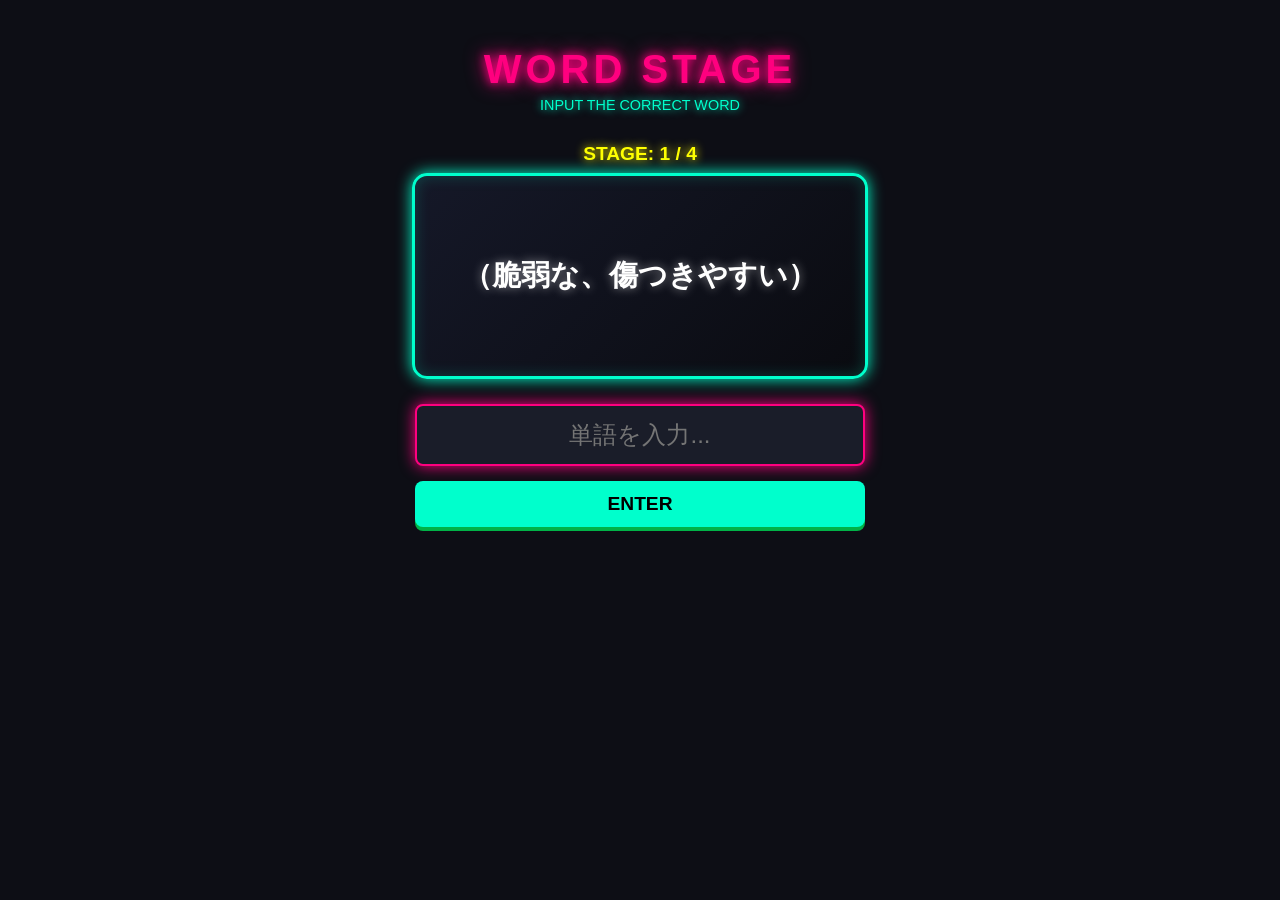
==== word-ex/index.html @ 0bc6a6b4 "apdated" ====
<!DOCTYPE html>
<html lang="ja">
<head>
    <meta charset="UTF-8">
    <meta name="viewport" content="width=device-width, initial-scale=1.0">
    <title>WORD STAGE - 単語ハック -</title>
    <link rel="stylesheet" href="style.css">
</head>
<body>

    <div id="game-screen">
        <h1>WORD STAGE</h1>
        <div class="subtitle">INPUT THE CORRECT WORD</div>

        <div id="progress-container">STAGE: <span id="current-q">1</span> / <span id="total-q">0</span></div>

        <div id="card">
            <div id="meaning-display">LOADING...</div>
            <div id="judge-overlay"></div>
        </div>

        <form id="answer-form" onsubmit="submitAnswer(event)">
            <input type="text" id="user-input" autocomplete="off" placeholder="単語を入力..." autofocus>
            <button type="submit" id="btn-submit">ENTER</button>
        </form>
    </div>

    <div id="result-screen">
        <h1>STAGE CLEAR</h1>
        <div class="subtitle">あなたのリザルト</div>
        <div class="rank-display" id="rank">--</div>
        <p class="score-text">正答率: <span id="accuracy">0</span>% (<span id="correct-count">0</span>/<span id="total-count">0</span>)</p>
        <button id="btn-retry" onclick="location.reload()">RETRY STAGE</button>
    </div>

    <script src="script.js"></script>
</body>
</html>
---- word-ex/style.css ----
body {
    background-color: #0d0e15;
    color: #00ffcc;
    font-family: 'Helvetica Neue', Arial, sans-serif;
    text-align: center;
    margin: 0;
    padding: 20px;
    overflow-x: hidden;
}

h1 {
    font-size: 2.5rem;
    color: #ff007f;
    text-shadow: 0 0 10px #ff007f, 0 0 20px #ff007f;
    letter-spacing: 4px;
    margin-bottom: 5px;
}

.subtitle {
    color: #00ffcc;
    text-shadow: 0 0 8px #00ffcc;
    font-size: 0.9rem;
    margin-bottom: 30px;
}

/* 進捗表示 */
#progress-container {
    height: 30px;
    font-size: 1.2rem;
    font-weight: bold;
    color: #ffff00;
    text-shadow: 0 0 10px #ffff00;
}

/* 単語カード */
#card {
    background: linear-gradient(135deg, #151828 0%, #0a0b10 100%);
    border: 3px solid #00ffcc;
    box-shadow: 0 0 15px #00ffcc, inset 0 0 15px rgba(0, 255, 204, 0.2);
    border-radius: 15px;
    width: 90%;
    max-width: 450px;
    height: 200px;
    margin: 0 auto 25px;
    display: flex;
    justify-content: center;
    align-items: center;
    position: relative;
    overflow: hidden;
}

#meaning-display {
    font-size: 1.8rem;
    font-weight: bold;
    padding: 10px;
    color: #ffffff;
    text-shadow: 0 0 10px rgba(255, 255, 255, 0.5);
}

/* 判定エフェクト用オーバーレイ */
#judge-overlay {
    position: absolute;
    top: 0; left: 0; width: 100%; height: 100%;
    pointer-events: none;
    opacity: 0;
    transition: opacity 0.1s ease;
}
.correct-flash { background-color: rgba(0, 255, 102, 0.3); opacity: 1 !important; }
.wrong-flash { background-color: rgba(255, 0, 85, 0.3); opacity: 1 !important; }

/* 入力エリア＆送信ボタン */
#answer-form {
    display: flex;
    flex-direction: column;
    gap: 15px;
    max-width: 450px;
    margin: 0 auto;
}

#user-input {
    padding: 15px;
    font-size: 1.5rem;
    background-color: #1a1d29;
    border: 2px solid #ff007f;
    border-radius: 8px;
    color: #fff;
    text-align: center;
    outline: none;
    box-shadow: 0 0 10px rgba(255, 0, 127, 0.2);
}
#user-input:focus {
    box-shadow: 0 0 15px #ff007f;
}

#btn-submit {
    padding: 12px;
    font-size: 1.2rem;
    font-weight: bold;
    background-color: #00ffcc;
    color: #000;
    border: none;
    border-radius: 8px;
    cursor: pointer;
    box-shadow: 0 4px 0 #00b347;
}
#btn-submit:active {
    transform: translateY(4px);
    box-shadow: 0 0px 0 #00b347;
}

/* リザルト画面 */
#result-screen { display: none; }
.rank-display {
    font-size: 5rem;
    font-weight: bold;
    color: #ffff00;
    text-shadow: 0 0 20px #ffff00;
    margin: 20px 0;
    animation: pulse 1s infinite alternate;
}
.score-text { font-size: 1.2rem; }
#accuracy { color: #ff007f; font-weight: bold; }
#btn-retry { background-color: #00ffcc; color: #000; max-width: 200px; margin-top: 20px; }

@keyframes pulse {
    from { transform: scale(1); }
    to { transform: scale(1.05); }
}
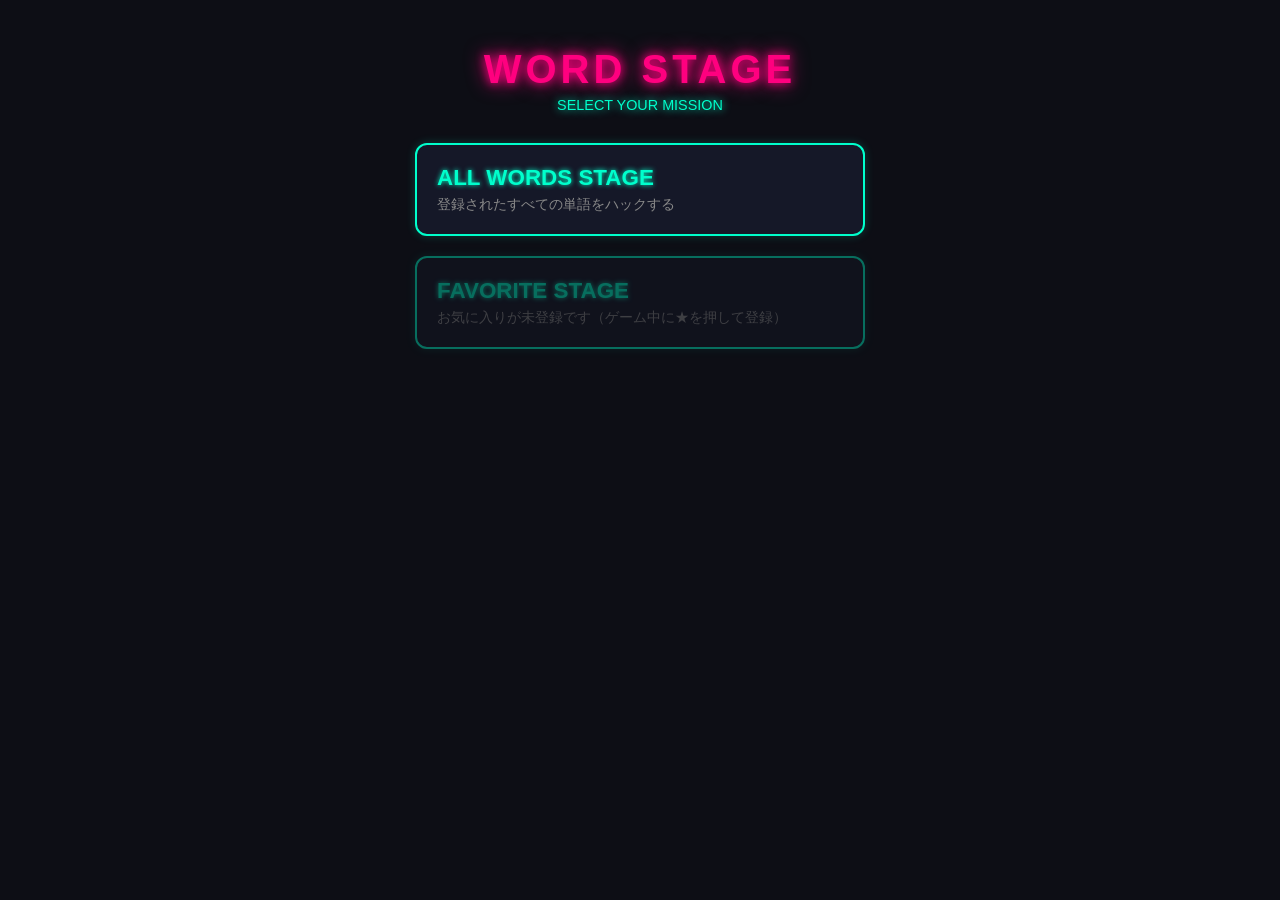
==== commit 4be8583e: "new" ====
--- a/word-ex/index.html
+++ b/word-ex/index.html
@@ -8,29 +8,50 @@
 </head>
 <body>
 
-    <div id="game-screen">
+    <div id="select-screen">
         <h1>WORD STAGE</h1>
-        <div class="subtitle">INPUT THE CORRECT WORD</div>
+        <div class="subtitle">SELECT YOUR MISSION</div>
+        
+        <div class="mode-container">
+            <button class="btn-mode" onclick="startGame('all')">
+                <span class="mode-title">ALL WORDS STAGE</span>
+                <span class="mode-desc">登録されたすべての単語をハックする</span>
+            </button>
+            <button class="btn-mode" id="btn-fav-mode" onclick="startGame('fav')">
+                <span class="mode-title">FAVORITE STAGE</span>
+                <span class="mode-desc">お気に入りの単語（★）だけで特訓する</span>
+            </button>
+        </div>
+    </div>
+
+    <div id="game-screen" style="display: none;">
+        <h1>WORD STAGE</h1>
+        <div class="subtitle">FILL IN THE BLANK</div>
 
         <div id="progress-container">STAGE: <span id="current-q">1</span> / <span id="total-q">0</span></div>
 
         <div id="card">
-            <div id="meaning-display">LOADING...</div>
+            <button id="btn-fav" onclick="toggleFavorite()">★</button>
+
+            <div class="display-container">
+                <div id="meaning-display">LOADING...</div>
+                <div id="sentence-display"></div>
+            </div>
             <div id="judge-overlay"></div>
         </div>
 
         <form id="answer-form" onsubmit="submitAnswer(event)">
-            <input type="text" id="user-input" autocomplete="off" placeholder="単語を入力..." autofocus>
+            <input type="text" id="user-input" autocomplete="off" placeholder="空欄に入る単語を入力..." autofocus>
             <button type="submit" id="btn-submit">ENTER</button>
         </form>
     </div>
 
-    <div id="result-screen">
+    <div id="result-screen" style="display: none;">
         <h1>STAGE CLEAR</h1>
         <div class="subtitle">あなたのリザルト</div>
         <div class="rank-display" id="rank">--</div>
         <p class="score-text">正答率: <span id="accuracy">0</span>% (<span id="correct-count">0</span>/<span id="total-count">0</span>)</p>
-        <button id="btn-retry" onclick="location.reload()">RETRY STAGE</button>
+        <button id="btn-retry" onclick="location.reload()">BACK TO TITLE</button>
     </div>
 
     <script src="script.js"></script>
--- a/word-ex/style.css
+++ b/word-ex/style.css
@@ -23,7 +23,47 @@
     margin-bottom: 30px;
 }
 
-/* 進捗表示 */
+/* モードセレクト画面 */
+.mode-container {
+    display: flex;
+    flex-direction: column;
+    gap: 20px;
+    max-width: 450px;
+    margin: 0 auto;
+}
+
+.btn-mode {
+    background: #151828;
+    border: 2px solid #00ffcc;
+    box-shadow: 0 0 10px rgba(0, 255, 204, 0.2);
+    border-radius: 12px;
+    padding: 20px;
+    cursor: pointer;
+    text-align: left;
+    display: flex;
+    flex-direction: column;
+    gap: 5px;
+    transition: all 0.2s;
+}
+
+.btn-mode:hover {
+    box-shadow: 0 0 20px #00ffcc;
+    transform: scale(1.02);
+}
+
+.btn-mode .mode-title {
+    color: #00ffcc;
+    font-size: 1.4rem;
+    font-weight: bold;
+    text-shadow: 0 0 5px #00ffcc;
+}
+
+.btn-mode .mode-desc {
+    color: #888;
+    font-size: 0.85rem;
+}
+
+/* ゲーム進行画面 */
 #progress-container {
     height: 30px;
     font-size: 1.2rem;
@@ -40,7 +80,7 @@
     border-radius: 15px;
     width: 90%;
     max-width: 450px;
-    height: 200px;
+    height: 220px;
     margin: 0 auto 25px;
     display: flex;
     justify-content: center;
@@ -49,26 +89,60 @@
     overflow: hidden;
 }
 
+/* ★ボタン */
+#btn-fav {
+    position: absolute;
+    top: 15px;
+    right: 15px;
+    background: none;
+    border: none;
+    font-size: 2rem;
+    color: #33394d; /* 未お気に入り時はダークグレー */
+    cursor: pointer;
+    padding: 0;
+    z-index: 10;
+    transition: all 0.2s;
+    text-shadow: none;
+}
+
+/* お気に入り登録時のネオンイエロー */
+#btn-fav.active {
+    color: #ffff00;
+    text-shadow: 0 0 10px #ffff00, 0 0 20px #ffff00;
+    transform: scale(1.2);
+}
+
+.display-container {
+    display: flex;
+    flex-direction: column;
+    gap: 15px;
+    padding: 20px;
+    width: 100%;
+}
+
 #meaning-display {
-    font-size: 1.8rem;
-    font-weight: bold;
-    padding: 10px;
+    font-size: 1.1rem;
+    font-weight: bold;
     color: #ffffff;
-    text-shadow: 0 0 10px rgba(255, 255, 255, 0.5);
-}
-
-/* 判定エフェクト用オーバーレイ */
+    text-shadow: 0 0 10px rgba(255, 255, 255, 0.3);
+}
+
+#sentence-display {
+    font-size: 1.4rem;
+    font-weight: bold;
+    color: #00ffcc;
+    text-shadow: 0 0 10px rgba(0, 255, 204, 0.3);
+}
+
 #judge-overlay {
     position: absolute;
     top: 0; left: 0; width: 100%; height: 100%;
     pointer-events: none;
     opacity: 0;
-    transition: opacity 0.1s ease;
-}
-.correct-flash { background-color: rgba(0, 255, 102, 0.3); opacity: 1 !important; }
-.wrong-flash { background-color: rgba(255, 0, 85, 0.3); opacity: 1 !important; }
-
-/* 入力エリア＆送信ボタン */
+}
+.correct-flash { background-color: rgba(0, 255, 102, 0.3); opacity: 1; }
+.wrong-flash { background-color: rgba(255, 0, 85, 0.3); opacity: 1; }
+
 #answer-form {
     display: flex;
     flex-direction: column;
@@ -86,7 +160,6 @@
     color: #fff;
     text-align: center;
     outline: none;
-    box-shadow: 0 0 10px rgba(255, 0, 127, 0.2);
 }
 #user-input:focus {
     box-shadow: 0 0 15px #ff007f;
@@ -108,8 +181,7 @@
     box-shadow: 0 0px 0 #00b347;
 }
 
-/* リザルト画面 */
-#result-screen { display: none; }
+/* リザルト */
 .rank-display {
     font-size: 5rem;
     font-weight: bold;
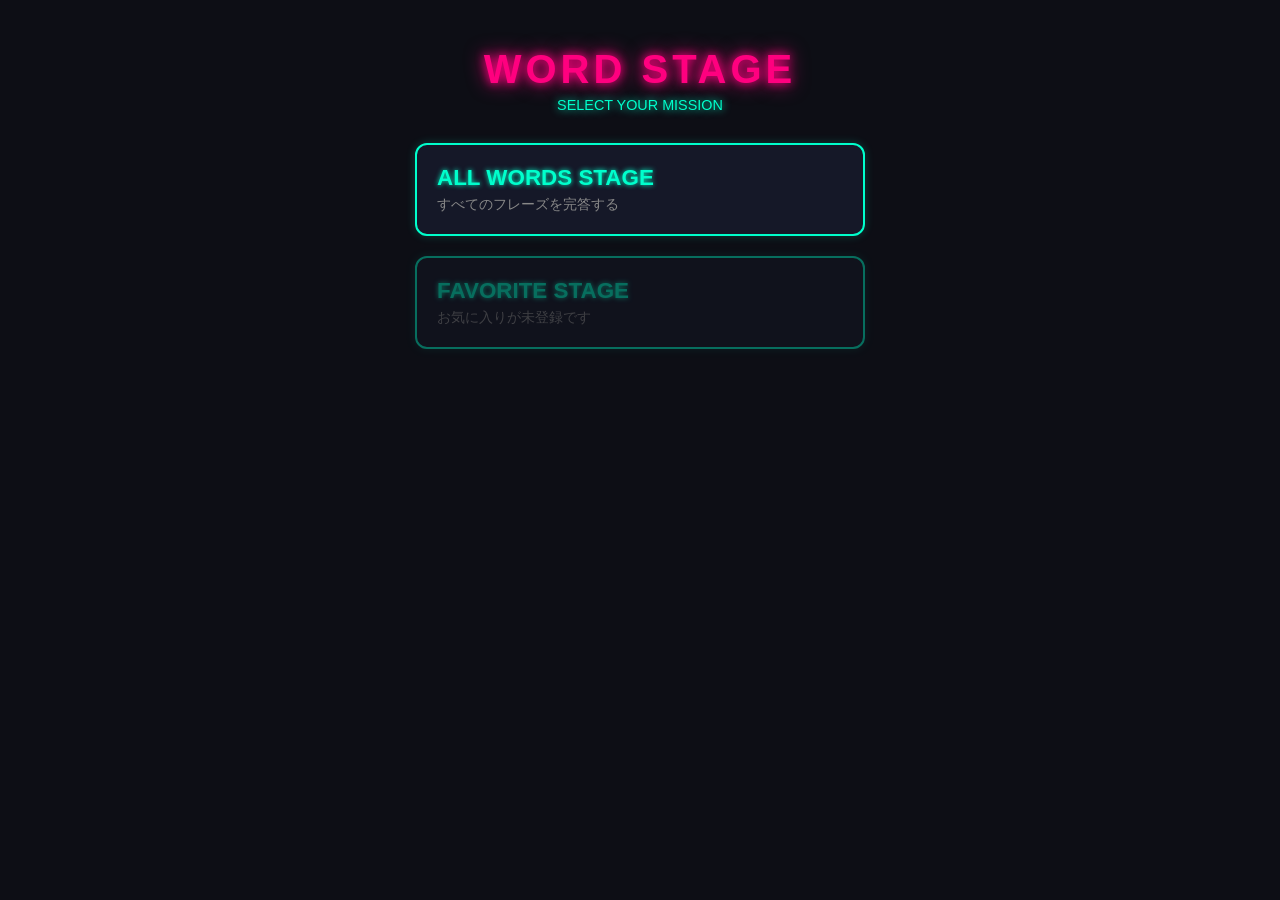
==== commit 435ff27b: "word-de" ====
--- a/word-ex/index.html
+++ b/word-ex/index.html
@@ -3,49 +3,60 @@
 <head>
     <meta charset="UTF-8">
     <meta name="viewport" content="width=device-width, initial-scale=1.0">
-    <title>WORD STAGE - 単語ハック -</title>
+    <title>WORD STAGE - 全文ハック -</title>
     <link rel="stylesheet" href="style.css">
 </head>
 <body>
 
+    <!-- 1. モードセレクト画面 -->
     <div id="select-screen">
         <h1>WORD STAGE</h1>
         <div class="subtitle">SELECT YOUR MISSION</div>
         
         <div class="mode-container">
-            <button class="btn-mode" onclick="startGame('all')">
+            <button class="btn-mode" id="btn-all-mode">
                 <span class="mode-title">ALL WORDS STAGE</span>
-                <span class="mode-desc">登録されたすべての単語をハックする</span>
+                <span class="mode-desc">すべてのフレーズを完答する</span>
             </button>
-            <button class="btn-mode" id="btn-fav-mode" onclick="startGame('fav')">
+            <button class="btn-mode" id="btn-fav-mode">
                 <span class="mode-title">FAVORITE STAGE</span>
-                <span class="mode-desc">お気に入りの単語（★）だけで特訓する</span>
+                <span class="mode-desc">お気に入り（★）だけで完答特訓する</span>
             </button>
         </div>
     </div>
 
+    <!-- 2. メインのゲーム画面 -->
     <div id="game-screen" style="display: none;">
         <h1>WORD STAGE</h1>
-        <div class="subtitle">FILL IN THE BLANK</div>
+        <div class="subtitle">TYPE THE FULL PHRASE</div>
 
         <div id="progress-container">STAGE: <span id="current-q">1</span> / <span id="total-q">0</span></div>
 
+        <!-- メインカード -->
         <div id="card">
-            <button id="btn-fav" onclick="toggleFavorite()">★</button>
+            <!-- お気に入り★ボタン -->
+            <button id="btn-fav">★</button>
 
             <div class="display-container">
                 <div id="meaning-display">LOADING...</div>
-                <div id="sentence-display"></div>
+                
+                <!-- 即時正答確認エリア（初期状態は非表示） -->
+                <div id="review-container" style="display: none;">
+                    <div class="review-line">⭕ CORRECT: <span id="review-correct"></span></div>
+                    <div class="review-line">👤 YOURS: <span id="review-user"></span></div>
+                </div>
             </div>
             <div id="judge-overlay"></div>
         </div>
 
-        <form id="answer-form" onsubmit="submitAnswer(event)">
-            <input type="text" id="user-input" autocomplete="off" placeholder="空欄に入る単語を入力..." autofocus>
+        <form id="answer-form">
+            <input type="text" id="user-input" autocomplete="off" placeholder="フレーズをまるごと入力..." autofocus>
+            <!-- ボタンの文字をフェーズに合わせてJSで「ENTER」か「NEXT」に切り替えるぜ -->
             <button type="submit" id="btn-submit">ENTER</button>
         </form>
     </div>
 
+    <!-- 3. リザルト画面 -->
     <div id="result-screen" style="display: none;">
         <h1>STAGE CLEAR</h1>
         <div class="subtitle">あなたのリザルト</div>
--- a/word-ex/style.css
+++ b/word-ex/style.css
@@ -23,7 +23,7 @@
     margin-bottom: 30px;
 }
 
-/* モードセレクト画面 */
+/* モードセレクト */
 .mode-container {
     display: flex;
     flex-direction: column;
@@ -63,7 +63,6 @@
     font-size: 0.85rem;
 }
 
-/* ゲーム進行画面 */
 #progress-container {
     height: 30px;
     font-size: 1.2rem;
@@ -89,7 +88,6 @@
     overflow: hidden;
 }
 
-/* ★ボタン */
 #btn-fav {
     position: absolute;
     top: 15px;
@@ -97,15 +95,13 @@
     background: none;
     border: none;
     font-size: 2rem;
-    color: #33394d; /* 未お気に入り時はダークグレー */
+    color: #33394d;
     cursor: pointer;
     padding: 0;
     z-index: 10;
     transition: all 0.2s;
-    text-shadow: none;
-}
-
-/* お気に入り登録時のネオンイエロー */
+}
+
 #btn-fav.active {
     color: #ffff00;
     text-shadow: 0 0 10px #ffff00, 0 0 20px #ffff00;
@@ -121,18 +117,27 @@
 }
 
 #meaning-display {
-    font-size: 1.1rem;
+    font-size: 1.4rem;
     font-weight: bold;
     color: #ffffff;
     text-shadow: 0 0 10px rgba(255, 255, 255, 0.3);
 }
 
-#sentence-display {
-    font-size: 1.4rem;
-    font-weight: bold;
-    color: #00ffcc;
-    text-shadow: 0 0 10px rgba(0, 255, 204, 0.3);
-}
+/* レビューエリアのスタイル */
+#review-container {
+    display: flex;
+    flex-direction: column;
+    gap: 5px;
+    text-align: left;
+    background: rgba(0, 0, 0, 0.4);
+    padding: 10px;
+    border-radius: 8px;
+    font-size: 1.1rem;
+    font-weight: bold;
+}
+
+#review-correct { color: #00ffcc; }
+#review-user { color: #ff007f; }
 
 #judge-overlay {
     position: absolute;
@@ -140,8 +145,8 @@
     pointer-events: none;
     opacity: 0;
 }
-.correct-flash { background-color: rgba(0, 255, 102, 0.3); opacity: 1; }
-.wrong-flash { background-color: rgba(255, 0, 85, 0.3); opacity: 1; }
+.correct-flash { background-color: rgba(0, 255, 102, 0.25); opacity: 1; }
+.wrong-flash { background-color: rgba(255, 0, 85, 0.25); opacity: 1; }
 
 #answer-form {
     display: flex;
@@ -153,7 +158,7 @@
 
 #user-input {
     padding: 15px;
-    font-size: 1.5rem;
+    font-size: 1.3rem;
     background-color: #1a1d29;
     border: 2px solid #ff007f;
     border-radius: 8px;
@@ -165,6 +170,7 @@
     box-shadow: 0 0 15px #ff007f;
 }
 
+/* 解答確定・次へ進むボタン */
 #btn-submit {
     padding: 12px;
     font-size: 1.2rem;
@@ -181,7 +187,13 @@
     box-shadow: 0 0px 0 #00b347;
 }
 
-/* リザルト */
+/* ボタンが「NEXT」状態の時の色変更（ネオンピンク） */
+#btn-submit.next-phase {
+    background-color: #ff007f;
+    color: #fff;
+    box-shadow: 0 4px 0 #b30054;
+}
+
 .rank-display {
     font-size: 5rem;
     font-weight: bold;
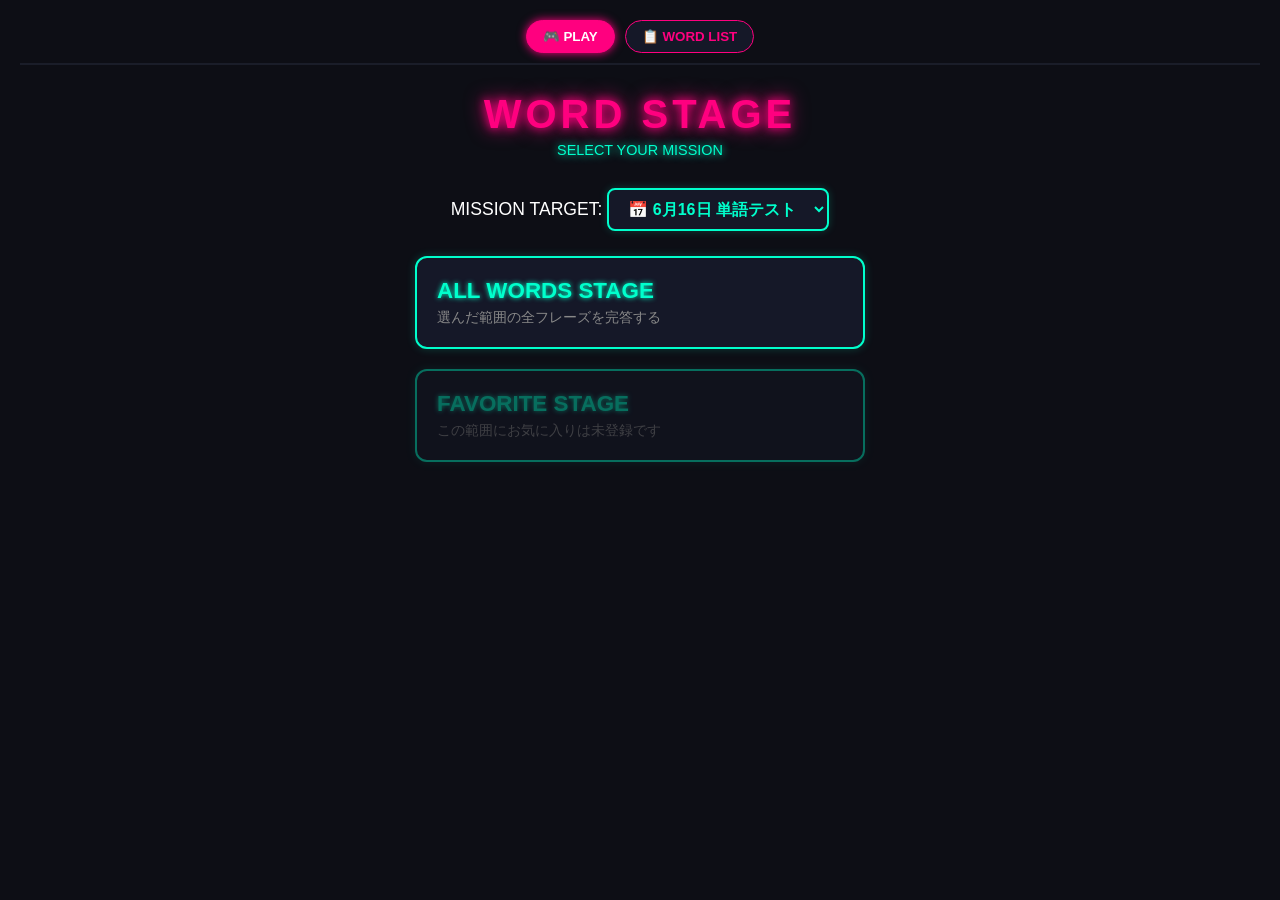
==== commit ae253e2d: "大幅変更" ====
--- a/word-ex/index.html
+++ b/word-ex/index.html
@@ -3,47 +3,54 @@
 <head>
     <meta charset="UTF-8">
     <meta name="viewport" content="width=device-width, initial-scale=1.0">
-    <title>WORD STAGE - 全文ハック -</title>
+    <title>TK WORD STAGE-</title>
     <link rel="stylesheet" href="style.css">
 </head>
 <body>
 
-    <!-- 1. モードセレクト画面 -->
-    <div id="select-screen">
+    <nav id="game-nav">
+        <button id="nav-home-btn" class="nav-btn active">🎮 PLAY</button>
+        <button id="nav-list-btn" class="nav-btn">📋 WORD LIST</button>
+    </nav>
+
+    <div id="select-screen" class="view-section">
         <h1>WORD STAGE</h1>
         <div class="subtitle">SELECT YOUR MISSION</div>
         
+        <div class="select-box-container">
+            <label for="stage-select">MISSION TARGET:</label>
+            <select id="stage-select">
+                <option value="words_0616.json">📅 6月16日 単語テスト</option>
+                <option value="words_0623.json">📅 6月23日 単語テスト</option>
+                <option value="words_important.json">🔥 期末向け重要単語</option>
+            </select>
+        </div>
+
         <div class="mode-container">
             <button class="btn-mode" id="btn-all-mode">
                 <span class="mode-title">ALL WORDS STAGE</span>
-                <span class="mode-desc">すべてのフレーズを完答する</span>
+                <span class="mode-desc">選んだ範囲の全フレーズを完答する</span>
             </button>
             <button class="btn-mode" id="btn-fav-mode">
                 <span class="mode-title">FAVORITE STAGE</span>
-                <span class="mode-desc">お気に入り（★）だけで完答特訓する</span>
+                <span class="mode-desc">選んだ範囲の（★）だけで完答特訓する</span>
             </button>
         </div>
     </div>
 
-    <!-- 2. メインのゲーム画面 -->
-    <div id="game-screen" style="display: none;">
+    <div id="game-screen" class="view-section" style="display: none;">
         <h1>WORD STAGE</h1>
         <div class="subtitle">TYPE THE FULL PHRASE</div>
-
         <div id="progress-container">STAGE: <span id="current-q">1</span> / <span id="total-q">0</span></div>
 
-        <!-- メインカード -->
         <div id="card">
-            <!-- お気に入り★ボタン -->
             <button id="btn-fav">★</button>
-
             <div class="display-container">
                 <div id="meaning-display">LOADING...</div>
-                
-                <!-- 即時正答確認エリア（初期状態は非表示） -->
                 <div id="review-container" style="display: none;">
-                    <div class="review-line">⭕ CORRECT: <span id="review-correct"></span></div>
-                    <div class="review-line">👤 YOURS: <span id="review-user"></span></div>
+                    <div id="review-status"></div>
+                    <div class="review-line">正解: <span id="review-correct"></span></div>
+                    <div class="review-line">あなたの入力: <span id="review-user"></span></div>
                 </div>
             </div>
             <div id="judge-overlay"></div>
@@ -51,13 +58,11 @@
 
         <form id="answer-form">
             <input type="text" id="user-input" autocomplete="off" placeholder="フレーズをまるごと入力..." autofocus>
-            <!-- ボタンの文字をフェーズに合わせてJSで「ENTER」か「NEXT」に切り替えるぜ -->
             <button type="submit" id="btn-submit">ENTER</button>
         </form>
     </div>
 
-    <!-- 3. リザルト画面 -->
-    <div id="result-screen" style="display: none;">
+    <div id="result-screen" class="view-section" style="display: none;">
         <h1>STAGE CLEAR</h1>
         <div class="subtitle">あなたのリザルト</div>
         <div class="rank-display" id="rank">--</div>
@@ -65,6 +70,25 @@
         <button id="btn-retry" onclick="location.reload()">BACK TO TITLE</button>
     </div>
 
+    <div id="list-screen" class="view-section" style="display: none;">
+        <h1>WORD LIST</h1>
+        <div class="subtitle">MANAGE YOUR FAVORITES</div>
+        
+        <div class="select-box-container">
+            <label for="stage-select">MISSION TARGET:</label>
+            <select id="stage-select">
+                </select>
+        </div>
+
+        <div class="select-box-container">
+            <select id="list-stage-select">
+                </select>
+        </div>
+
+        <div id="word-list-container">
+            </div>
+    </div>
+
     <script src="script.js"></script>
 </body>
 </html>
--- a/word-ex/style.css
+++ b/word-ex/style.css
@@ -127,17 +127,38 @@
 #review-container {
     display: flex;
     flex-direction: column;
-    gap: 5px;
+    gap: 8px;
     text-align: left;
-    background: rgba(0, 0, 0, 0.4);
-    padding: 10px;
+    background: rgba(0, 0, 0, 0.6);
+    padding: 12px;
     border-radius: 8px;
-    font-size: 1.1rem;
-    font-weight: bold;
+    font-size: 1rem;
+    font-weight: bold;
+}
+
+/* 自動判定のデカ文字ネオン */
+#review-status {
+    font-size: 1.8rem;
+    font-weight: 900;
+    text-align: center;
+    letter-spacing: 2px;
+    margin-bottom: 5px;
+}
+.status-correct {
+    color: #00ffcc;
+    text-shadow: 0 0 10px #00ffcc;
+}
+.status-wrong {
+    color: #ff007f;
+    text-shadow: 0 0 10px #ff007f;
 }
 
 #review-correct { color: #00ffcc; }
-#review-user { color: #ff007f; }
+#review-user { font-weight: bold; }
+
+/* 判定フラッシュ */
+.correct-flash { background-color: rgba(0, 255, 102, 0.15); opacity: 1; }
+.wrong-flash { background-color: rgba(255, 0, 85, 0.15); opacity: 1; }
 
 #judge-overlay {
     position: absolute;
@@ -145,8 +166,6 @@
     pointer-events: none;
     opacity: 0;
 }
-.correct-flash { background-color: rgba(0, 255, 102, 0.25); opacity: 1; }
-.wrong-flash { background-color: rgba(255, 0, 85, 0.25); opacity: 1; }
 
 #answer-form {
     display: flex;
@@ -187,7 +206,6 @@
     box-shadow: 0 0px 0 #00b347;
 }
 
-/* ボタンが「NEXT」状態の時の色変更（ネオンピンク） */
 #btn-submit.next-phase {
     background-color: #ff007f;
     color: #fff;
@@ -209,4 +227,103 @@
 @keyframes pulse {
     from { transform: scale(1); }
     to { transform: scale(1.05); }
+}
+
+/* （これまでのスタイルはすべて残したまま、ファイルの最下部に以下を追記・上書きしてくれい！） */
+
+/* ナビゲーションメニュー */
+#game-nav {
+    display: flex;
+    justify-content: center;
+    gap: 10px;
+    margin-bottom: 20px;
+    border-bottom: 2px solid #1a1d29;
+    padding-bottom: 10px;
+}
+.nav-btn {
+    background: #151828;
+    border: 1px solid #ff007f;
+    color: #ff007f;
+    padding: 8px 16px;
+    border-radius: 20px;
+    cursor: pointer;
+    font-weight: bold;
+    transition: all 0.2s;
+}
+.nav-btn.active {
+    background: #ff007f;
+    color: #fff;
+    box-shadow: 0 0 10px #ff007f;
+}
+
+/* セレクトボックスのデザイン調整 */
+.select-box-container {
+    margin-bottom: 25px;
+    font-size: 1.1rem;
+    color: #fff;
+}
+#stage-select, #list-stage-select {
+    background: #151828;
+    border: 2px solid #00ffcc;
+    color: #00ffcc;
+    padding: 10px 15px;
+    border-radius: 8px;
+    font-size: 1rem;
+    font-weight: bold;
+    outline: none;
+    cursor: pointer;
+    box-shadow: 0 0 8px rgba(0, 255, 204, 0.2);
+}
+
+/* 単語リスト一覧のスタイル */
+#word-list-container {
+    max-width: 500px;
+    margin: 0 auto;
+    display: flex;
+    flex-direction: column;
+    gap: 10px;
+    max-height: 60vh;
+    overflow-y: auto;
+    padding-right: 5px;
+}
+/* スクロールバーハック */
+#word-list-container::-webkit-scrollbar { width: 6px; }
+#word-list-container::-webkit-scrollbar-thumb { background: #00ffcc; border-radius: 3px; }
+
+.word-item {
+    display: flex;
+    justify-content: space-between;
+    align-items: center;
+    background: #151828;
+    border-left: 4px solid #00ffcc;
+    padding: 12px 15px;
+    border-radius: 4px;
+    text-align: left;
+    box-shadow: 0 2px 5px rgba(0,0,0,0.3);
+}
+.word-info {
+    display: flex;
+    flex-direction: column;
+    gap: 4px;
+}
+.word-eng {
+    font-size: 1.1rem;
+    font-weight: bold;
+    color: #fff;
+}
+.word-jpn {
+    font-size: 0.85rem;
+    color: #888;
+}
+.list-fav-btn {
+    background: none;
+    border: none;
+    font-size: 1.6rem;
+    color: #33394d;
+    cursor: pointer;
+    transition: all 0.1s;
+}
+.list-fav-btn.active {
+    color: #ffff00;
+    text-shadow: 0 0 8px #ffff00;
 }
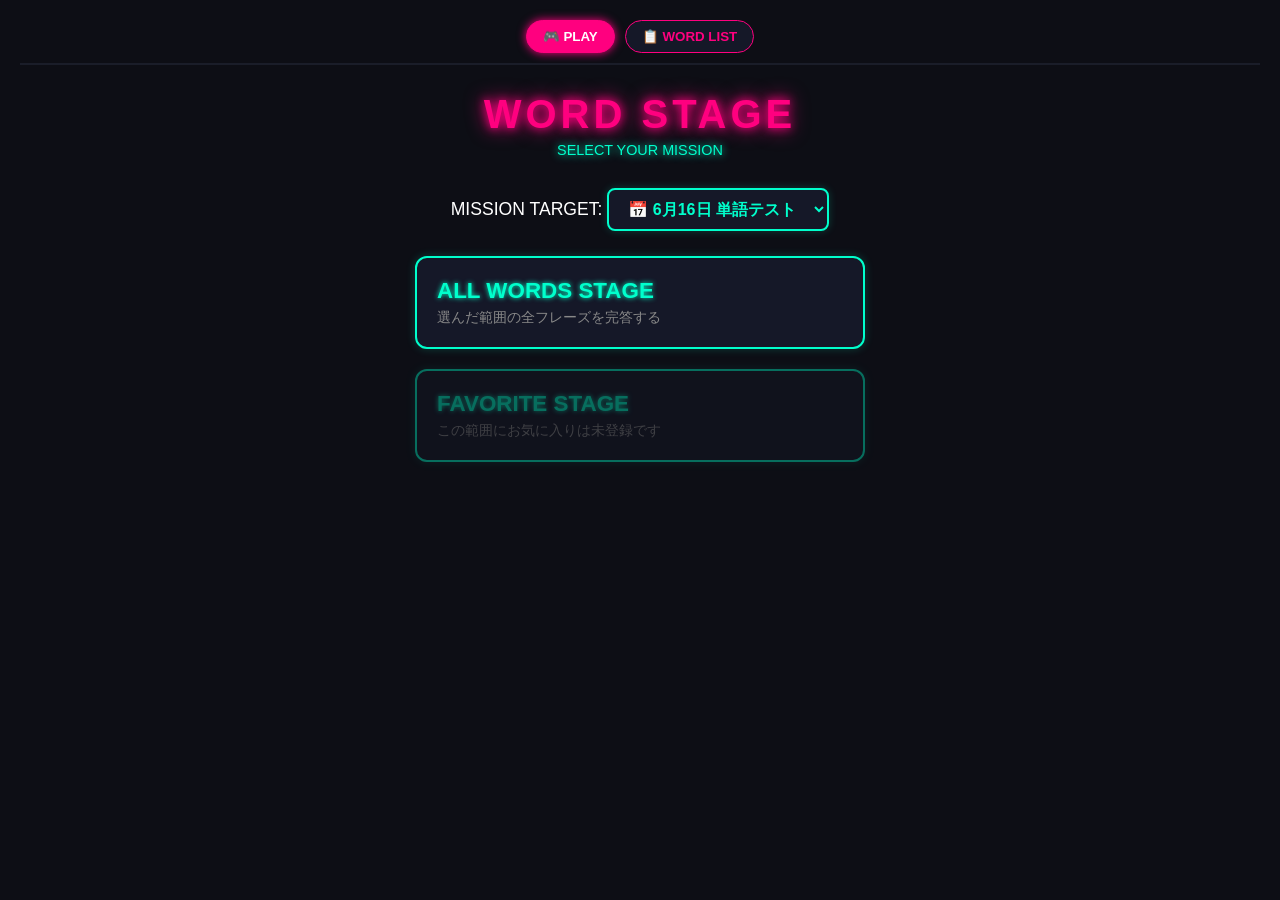
==== commit 0f010654: "backの復帰" ====
--- a/word-ex/index.html
+++ b/word-ex/index.html
@@ -3,7 +3,7 @@
 <head>
     <meta charset="UTF-8">
     <meta name="viewport" content="width=device-width, initial-scale=1.0">
-    <title>TK WORD STAGE-</title>
+    <title>T WORD STAGE-</title>
     <link rel="stylesheet" href="style.css">
 </head>
 <body>
@@ -67,7 +67,7 @@
         <div class="subtitle">あなたのリザルト</div>
         <div class="rank-display" id="rank">--</div>
         <p class="score-text">正答率: <span id="accuracy">0</span>% (<span id="correct-count">0</span>/<span id="total-count">0</span>)</p>
-        <button id="btn-retry" onclick="location.reload()">BACK TO TITLE</button>
+        <button id="btn-retry" onclick="backToTitle()">BACK TO TITLE</button>
     </div>
 
     <div id="list-screen" class="view-section" style="display: none;">
